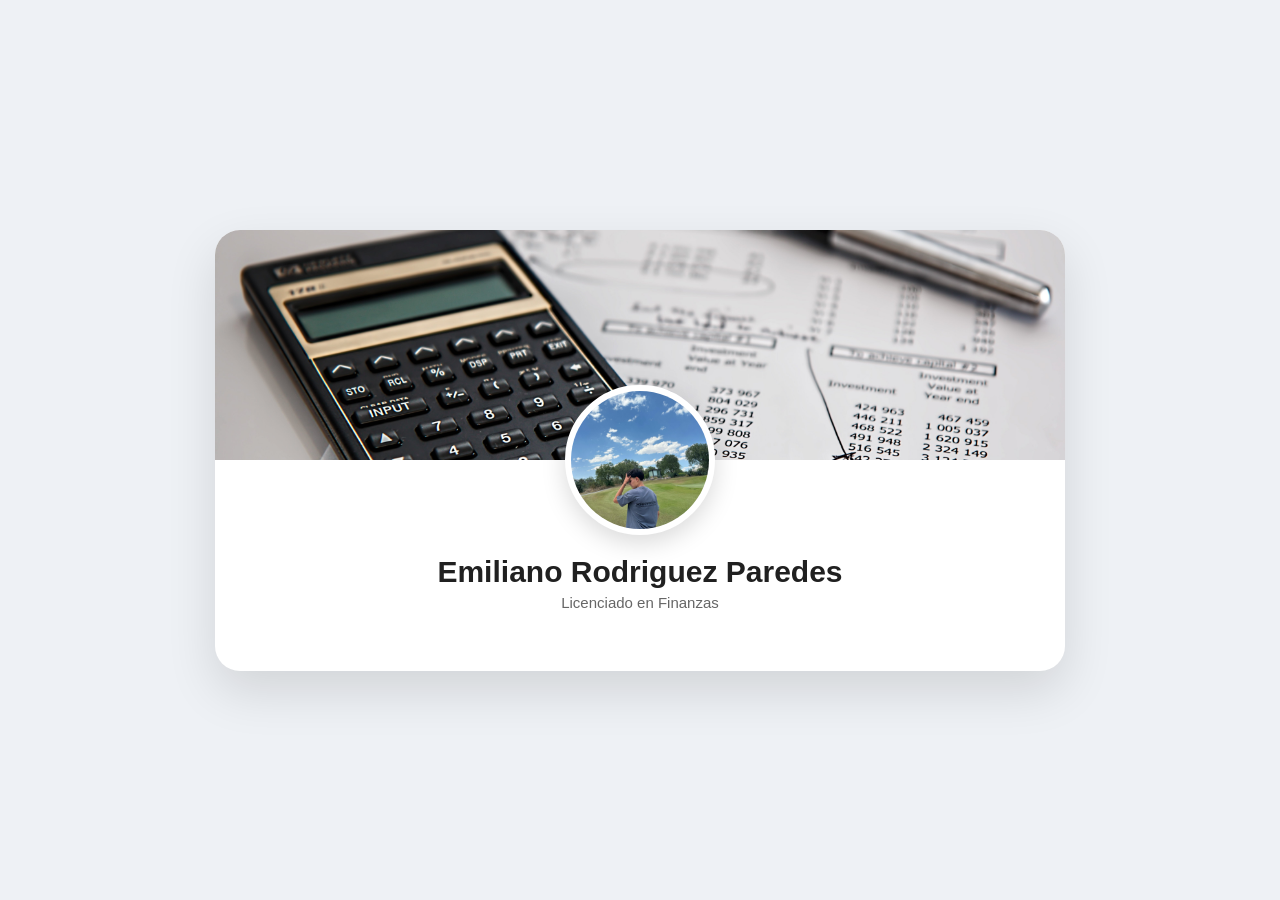
==== perfil-emi/index.html @ 5fc12a78 "Update2 ACT1 perfil Emiliano" ====
<!DOCTYPE html>
<!-- Nombre: Emiliano Rodriguez-->
<!-- Asignatura: Programacion y diseño de aplicaciones Web-->
<!-- Actividad 1: Crear una aplicacion de mi perfil personal-->
<html lang="es">
<!-- la etiqueta DOCTYPE html indica el tipo de documento y SIEMMPRE va-->
<!-- la etiqueta de html da por inicio el documento completo-->
    <head>
            <!-- En la etiqueta del head se incluye el titulo de la pagina, los metadatos y los
        enlaces externos cmo el css, estilos y apis de letras, iconos y demas -->

        <meta charset="UTF-8">
        <meta name="description" content="perfil profesional Emiliano Rodriguez">
        <meta name="keywords" content="Balance, Economia, Negocios">
        <meta name="author" content="Emiliano Rodriguez">
        <meta name="viewport" content="width=device-width, initial-scale=1.0">

        <link rel="stylesheet" href="style.css">

<!-- La etiqueta de meta, son los metadatos que nos ayuda a configurar nuestro diseño web-->

<title>  EMITECH |  Emiliano Rodriguez Paredes,</title>
     <!-- La etiqueta title es el titulo de como se muestra en el navegador -->
    </head> <!--Aqui termina y se cierra el head-->

        <!-- Aqui INICIA EL BODY-->
        <body>
            <!--la etiqueta div es para crear una division en la pagina-->

                <!-- Aqui inicia el contenido principal-->
             <main class="card">

                <div class="cover">
                     <img src="finanzas.jpg" alt="Foto de cover">


                </div>

                <!-- SECCION DEL PERFIL-->

                <section class="profile">

                    <div class="profile-image">
                        <img src="foyo.JPG" alt="Foto deEmiliano Rodriguez" width="300" height="300">
                    </div>



                    <h1> Emiliano Rodriguez Paredes </h1>
                    <h2> Licenciado en Finanzas </h2>


                 </section>

            </main>



        </body> <!--Aqui se CIERRA EL BODY-->



</html>
---- perfil-emi/style.css ----
*{
    margin: 0;
    padding: 0;
    box-sizing: border-box;
}

body {
    font-family: "Poppins", sans-serif;
    min-height: 100vh;
    display: flex;
    justify-content: center;
    align-items: center;
    padding: 40px 20px;
    background: #eef1f5;
    color: #252525;
}

.card {
    width: 100%;
    max-width: 850px;
    background: #ffffff;
    border-radius: 25px;
    overflow: hidden;
    box-shadow:
       0 20px 50px rgba(0, 0, 0, 0.12);
    animation: cardAppear 0.7s ease;
}

/* Animación de entrada */

@keyframes cardAppear {
    from {
        opacity: 0;
        transform: translateY(25px);
    }
    to {
        opacity: 1;
        transform: translateY(0);
    }
}

.cover {
    width: 100%;
    height: 230px;
    overflow: hidden;
    position: relative;
}

.cover img {
    width: 100%;
    height: 100%;
    object-fit: cover;
    display: block;
    transition: transform 0.6s ease;
}

.card:hover .cover img {
    transform: scale(1.04);
}

.profile {
    position: relative;
    padding: 0 45px 45px;
    text-align: center;
}

.profile-image {
    width: 150px;
    height: 150px;
    border-radius: 50%;
    overflow: hidden;
    border: 6px solid #ffffff;
    margin: -75px auto 20px;
    position: relative;
    background: #ffffff;
    box-shadow:
        0 8px 25px rgba(0, 0, 0, 0.15);
}

.profile-image img {
    width: 100%;
    height: 100%;
    object-fit: cover;
}

.profile h1 {
    font-size: 30px;
    font-weight: 700;
    margin-bottom: 5px;
    color: #202020;
}

.profile h2 {
    font-size: 15px;
    font-weight: 500;
    color: #666;
    margin-bottom: 15px;
}
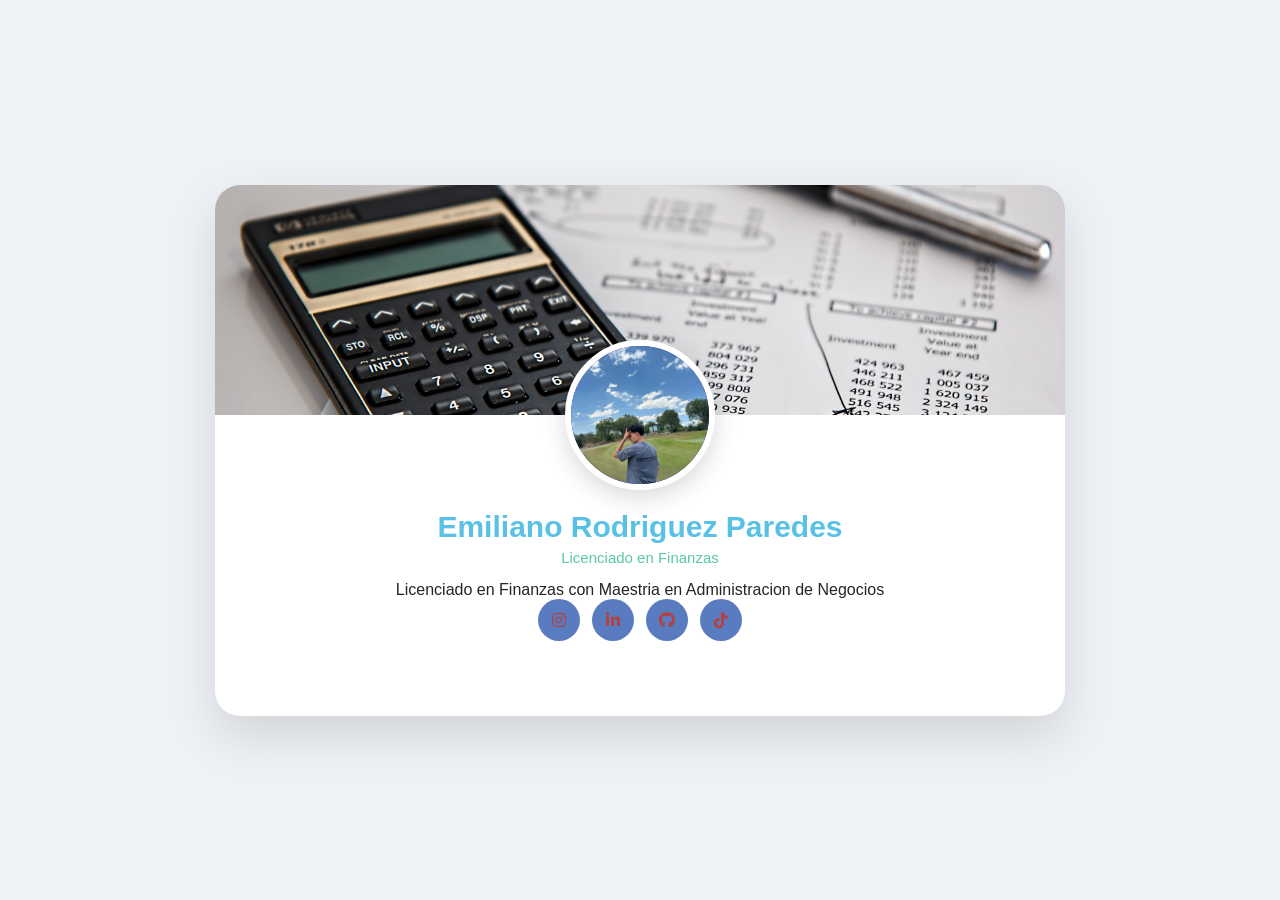
==== commit 33c8809e: "Entrega ACT1 perfil Emi Rodriguez 02 oct" ====
--- a/perfil-emi/index.html
+++ b/perfil-emi/index.html
@@ -16,6 +16,8 @@
         <meta name="viewport" content="width=device-width, initial-scale=1.0">
 
         <link rel="stylesheet" href="style.css">
+
+        <link rel="stylesheet" href="https://cdnjs.cloudflare.com/ajax/libs/font-awesome/6.5.2/css/all.min.css">
 
 <!-- La etiqueta de meta, son los metadatos que nos ayuda a configurar nuestro diseño web-->
 
@@ -48,8 +50,36 @@
 
                     <h1> Emiliano Rodriguez Paredes </h1>
                     <h2> Licenciado en Finanzas </h2>
+                    <p classc ="profile-description">
+                        Licenciado en Finanzas con Maestria en Administracion de Negocios
+                    
+                    </p>
 
+            <!--REDES SOCIALES-->
 
+                <div class="social-links">
+
+                <!-- Instagram -->
+                <a href="#" target="_blank" aria-label="Instagram">
+                    <i class="fa-brands fa-instagram"></i>
+                </a>
+
+                <!-- LinkedIn -->
+                <a href="#" target="_blank" aria-label="LinkedIn">
+                    <i class="fa-brands fa-linkedin-in"></i>
+                </a>
+
+                <!-- GitHub -->
+                <a href="#" target="_blank" aria-label="GitHub">
+                    <i class="fa-brands fa-github"></i>
+                </a>
+
+           <!-- TikTok -->
+<a href="#" target="_blank" aria-label="TikTok">
+    <i class="fa-brands fa-tiktok"></i>
+</a>
+
+            </div>
                  </section>
 
             </main>
--- a/perfil-emi/style.css
+++ b/perfil-emi/style.css
@@ -72,7 +72,7 @@
     border: 6px solid #ffffff;
     margin: -75px auto 20px;
     position: relative;
-    background: #ffffff;
+    background: #3434b0;
     box-shadow:
         0 8px 25px rgba(0, 0, 0, 0.15);
 }
@@ -87,12 +87,50 @@
     font-size: 30px;
     font-weight: 700;
     margin-bottom: 5px;
-    color: #202020;
+    color: #5ac1e6;
 }
 
 .profile h2 {
     font-size: 15px;
     font-weight: 500;
-    color: #666;
+    color: #59c7a8;
     margin-bottom: 15px;
+}
+
+.profile-description {
+    max-width: 600px;
+    margin: 0 auto 20px;
+    color: #ab4444;
+    line-height: 1.7;
+    font-size: 14px;
+}
+
+/* REDES SOCIALES */
+
+.social-links {
+    display: flex;
+    justify-content: center;
+    gap: 12px;
+    margin-bottom: 30px;
+}
+
+.social-links a {
+    width: 42px;
+    height: 42px;
+    display: flex;
+    align-items: center;
+    justify-content: center;
+    border-radius: 50%;
+    text-decoration: none;
+    background: #597bbf;
+    color: #b63f3f;
+    transition:
+        transform 0.3s ease,
+        background 0.3s ease,
+        color 0.3s ease;
+}
+.social-links a:hover {
+    transform: translateY(-4px);
+    background: #337bbf;
+    color: #548fca;
 }
